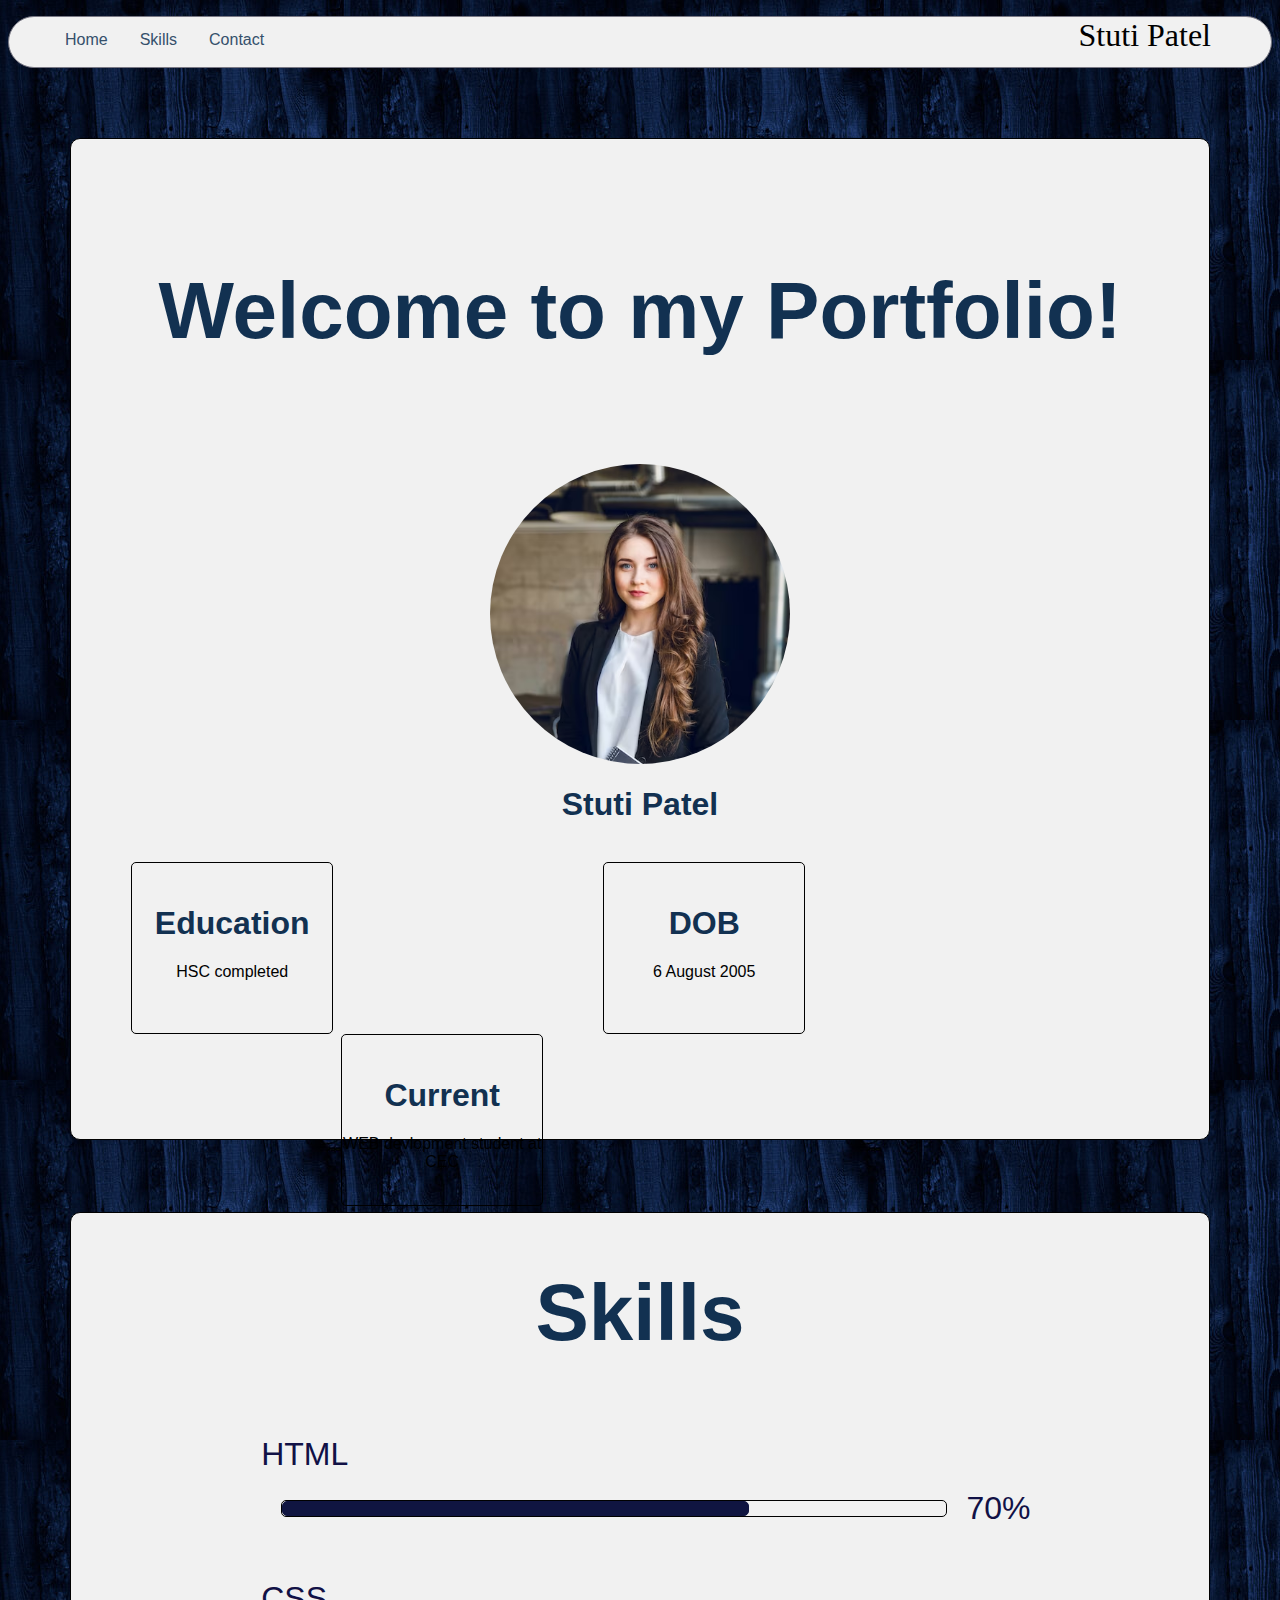
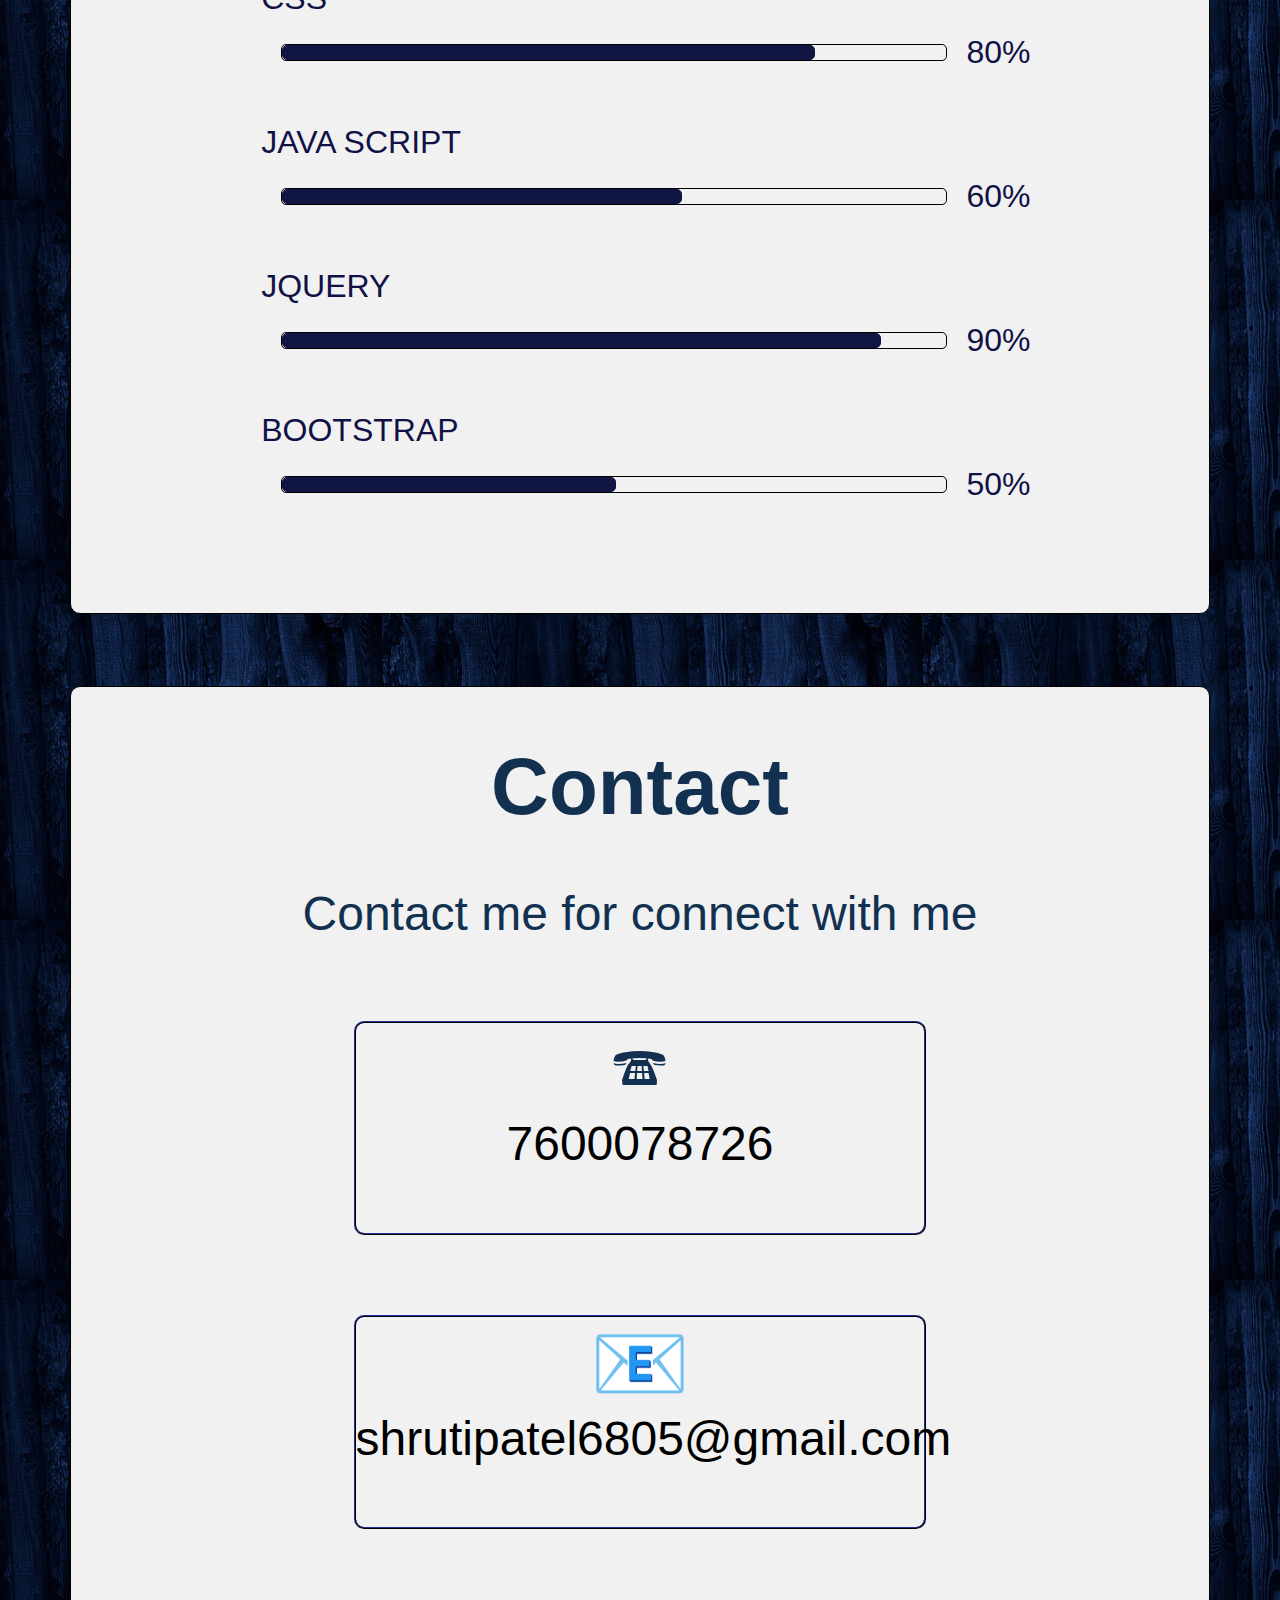
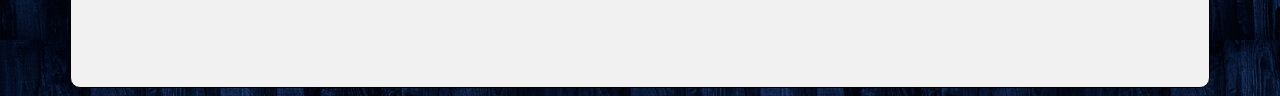
==== index.html @ c7aacfe0 "change" ====
<!DOCTYPE html>
<html lang="en">

<head>
    <meta charset="UTF-8">
    <meta name="viewport" content="width=device-width, initial-scale=1.0">
    <title>Portfolio</title>
    <link rel="stylesheet" href="stylep.css">
    <link rel="stylesheet" href="https://cdnjs.cloudflare.com/ajax/libs/font-awesome/4.7.0/css/font-awesome.min.css">
    <link rel="stylesheet" href="https://fonts.google.com">
    <script src="jquery-3.7.1.min.js"></script>

</head>

<body>

    <header>
        <nav class="nav">
            <ul>
                <li><a href="#Home">Home</a></li>
                <li><a href="#skill">Skills</a></li>
                <li><a href="#contact">Contact </a></li>
                <span>Stuti Patel</span>
            </ul>

        </nav>
    </header> <br><br><br>
    <main>
        <center>
            <div class="t" id="Home"> <br><br><br><br>

                <h1 style="font-size: 5rem;"> Welcome to my Portfolio!</h1> <br><br><br>
                <center>
                    <div class="img">
                        <!-- <img src="img.avif" alt="" height="300px" width="300px"> -->
                    </div>
                </center>
                <h1 href="#h" class="h">
                    <b style="color: rgb(18, 49, 81);"> Stuti Patel</b>
                </h1> <br>
                <div class="row">
                    <center>
                        <div class="col" style="margin-left: 60px;">
                            <h1> Education </h1>
                            <p> HSC completed</p>
                        </div>
                        <div class="col">
                            <h1> DOB </h1>
                            <p> 6 August 2005</p>
                        </div>
                        <div class="col">
                            <h1> Current </h1>
                            <p> WEB devlopment student at CEC</p>
                        </div>
                    </center>
                </div>
            </div> <br><br><br><br>
            <div class="t" id="skill">

                <h1 style="font-size: 5rem;" href="">Skills</h1> <br>

                <section>


                    <ul class="skill">
                        <center>

                            <span id="">HTML</span> <br> <br><br>

                            <div class="outer">

                                <div class="inner" style="width: 70%;">
                                </div>

                            </div>

                            <span>70%</span> <br><br><br><br><br>

                            <span id="">CSS</span> <br> <br><br>

                            <div class="outer">

                                <div class="inner" style="width: 80%;">
                                </div>

                            </div>

                            <span>80%</span> <br><br><br><br><br>

                            <span id="">JAVA SCRIPT</span> <br> <br><br>

                            <div class="outer">

                                <div class="inner" style="width: 60%;">
                                </div>

                            </div>

                            <span>60%</span> <br><br><br><br><br>


                            <span id="">JQUERY</span> <br> <br><br>

                            <div class="outer">

                                <div class="inner" style="width: 90%;">
                                </div>

                            </div>

                            <span>90%</span> <br><br><br><br><br>


                            <span id="">BOOTSTRAP</span> <br> <br><br>

                            <div class="outer">

                                <div class="inner" style="width: 50%;">
                                </div>

                            </div>

                            <span>50%</span> <br><br><br><br><br>


                        </center>
                    </ul>

                    <!-- <div class="s" style="float: left; height: 500px; width: 500px; border: 1px solid black;    "></div> -->

                </section>

            </div><br><br><br><br>
            <div class="t" id="contact">

                <h1 style="font-size: 5rem;" id="#c">Contact </h1>

                <h1 style="font-size: 3rem; font-weight: lighter; font: optional;">Contact me for connect with me</h1>



                <div class="con">
                    <div id="e">
                        <span style="font-size: 5rem; color: rgb(18, 49, 81);"> &#128383; </span> <br>7600078726
                    </div>
                    <div id="e">
                        <span style="font-size: 5rem; color: rgb(18, 49, 81);">&#128231;</span>
                        <a href="mailto:shrutipatel6805@gmail.com"
                            style="text-decoration: none; color: black;">shrutipatel6805@gmail.com</a>
                    </div>

                </div>

            </div>
        </center>
    </main>

    <script>

        $(document).ready(function () {
            $(".con").click(function () {
                $("#e").css("background-color", "yellow");
            });
        });

    </script>
</body>

</html>
---- stylep.css ----
body {
    background-image: url("bgg.jpg");
    /* font-family: Verdana, Geneva, Tahoma, sans-serif; */
    /* font-family: fantasy; */
    font-family: Arial, Helvetica, sans-serif;

}

.nav ul {

    height: 50px;
    border: 1px solid #797884;
    border-radius: 30px;
    list-style-type: none;
    overflow: hidden;
    background-color: rgb(241, 241, 241);

}

.nav ul li {
    display: inline;
    float: left;
}

.nav ul li a {
    display: block;
    color: rgb(53, 80, 107);
    text-align: center;
    padding: 14px 16px;
    text-decoration: none;
}

header .nav ul span
{    
    float: right;
    font-size: 2rem;
    margin-right: 60px;
    /* font-family: cursive; */
    /* font-family: Impact, Haettenschweiler, 'Arial Narrow Bold', sans-serif; */
    font-family: "Dancing Script";
}

.nav ul li a:hover {

    background-color: rgb(18, 49, 81);
    color: rgb(255, 255, 255);
    height: fit-content;
    margin-top: 2px;
    border-radius: 30px;

}

main .t {
    height: 1000px;
    width: 90%;
    border: 1px solid;
    border-radius: 10px;
    background-color: rgb(241, 241, 241);
    /* background-image: url("tbg.jpg"); */
    background-repeat: no-repeat;
    background-size: cover;

}

/* Home Section  */

main div center .img {
    height: 300px;
    width: 300px;
    /* border: rgb(68, 59, 59) solid ; */
    border-radius: 150px;
    background-image: url("img.avif");
    background-size: cover;


}

main div center .img img {
    border-radius: 50%;
}

h1 {
    text-align: center;
    color: rgb(18, 49, 81);
}
 

center .t .row .col {
    float: left;
    height: 150px;
    width: 200px;
    padding-top: 20px;
    margin-left: 270px;
    border: 1px solid black;
    border-radius: 5px;


}

/* Skills Section */

main center .t .skill
{
    margin-left: 150px;
}
main center .t .skill div {
    float: left;
    height: 500px;
    width: 500px;
    border: 1px solid black;
}

main center .t .skill center span {
    float: left;
    color: rgb(17, 17, 70);
    font-size: 2rem;
    margin-top: -10px;
  

}

main center .t .skill center .outer {
    height: 15px;
    width: 70%;
    border: 0.1px solid black;
    border-radius: 5px;
    margin-left: 20px;
    margin-right: 20px;
}

main center .t .skill center .outer .inner {
    height: 13px;
    width: 30%;
    border: 0.1px solid rgb(16, 21, 65);
    border-radius: 5px;
    background-color: rgb(16, 21, 65);
}
/* for contact us page  */
main center .t .con div {
    height: 200px;
    width: 50%;
    border: 2px ridge  rgb(16, 21, 65);
    border-radius: 10px;
    margin-top: 80px;
    font-size: 3rem;
    padding-bottom: 10px;
}

main center .t .con div span {
    margin: 10px;
}
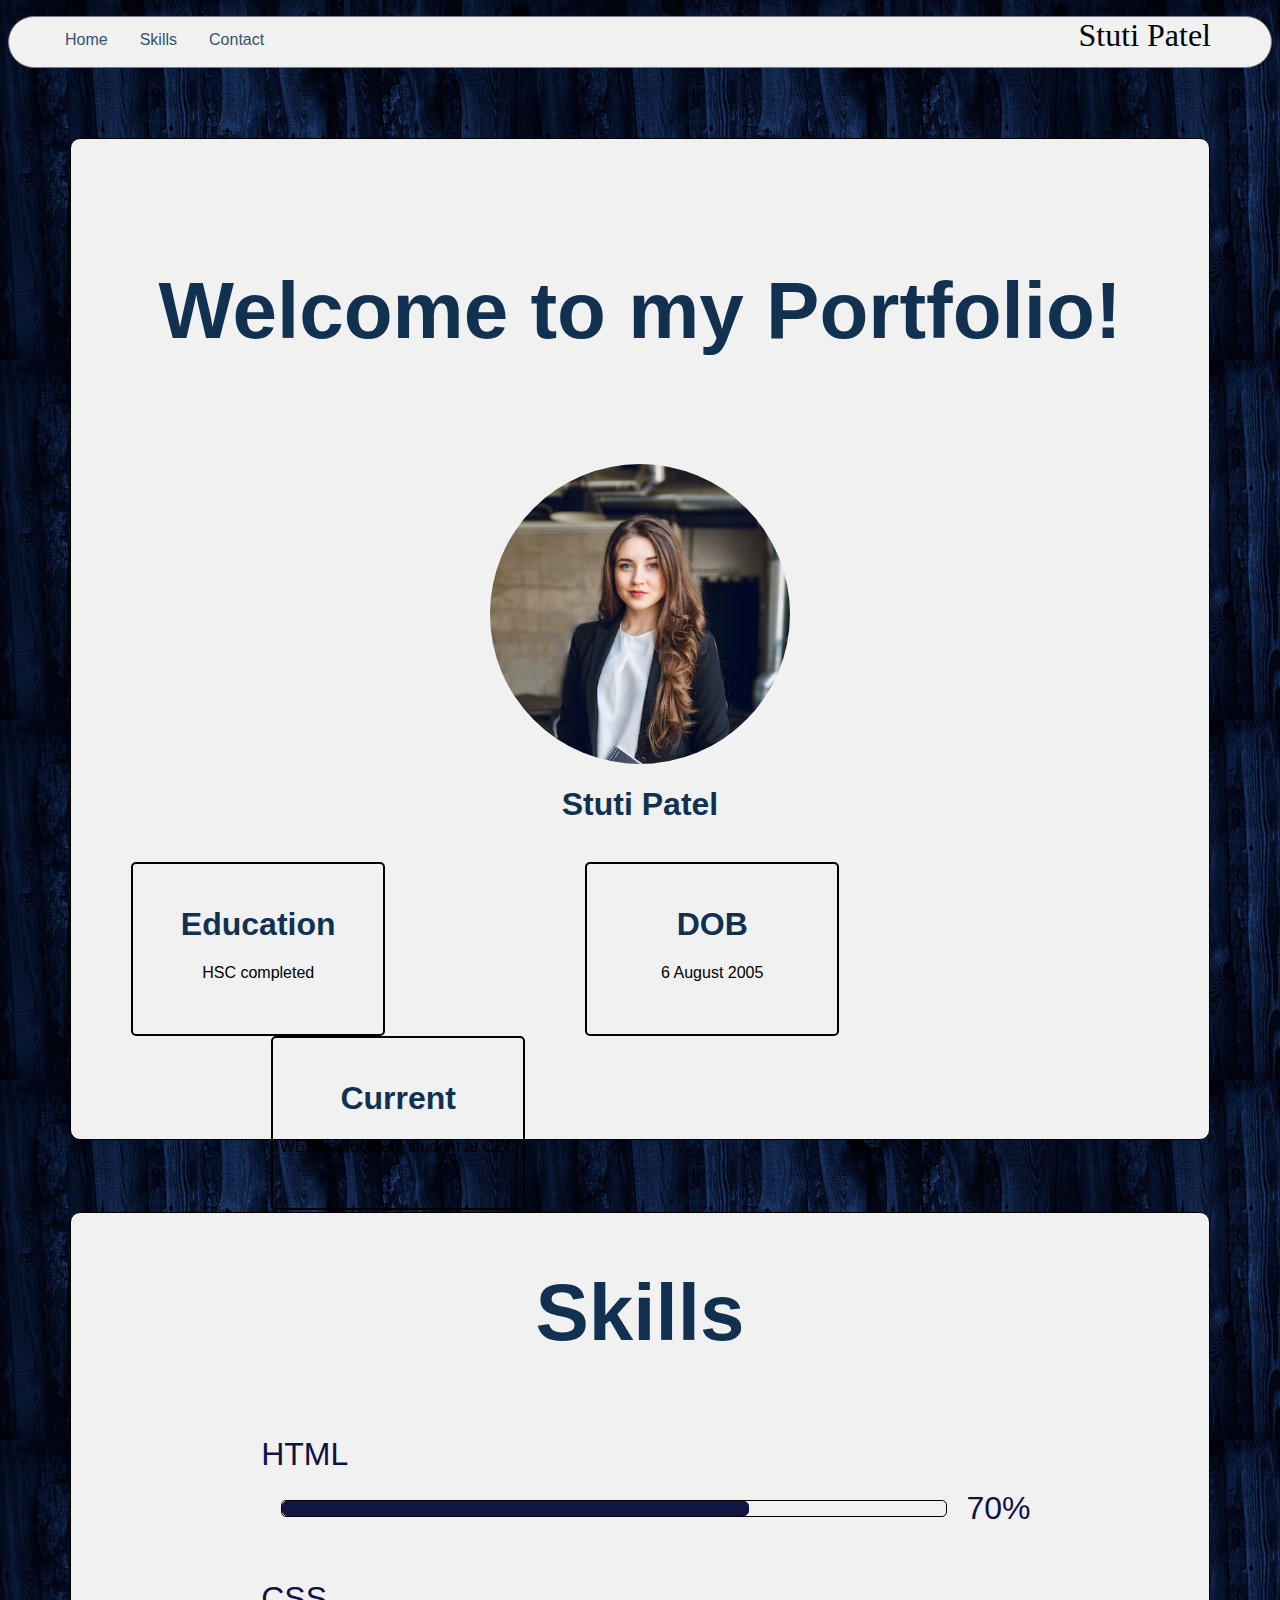
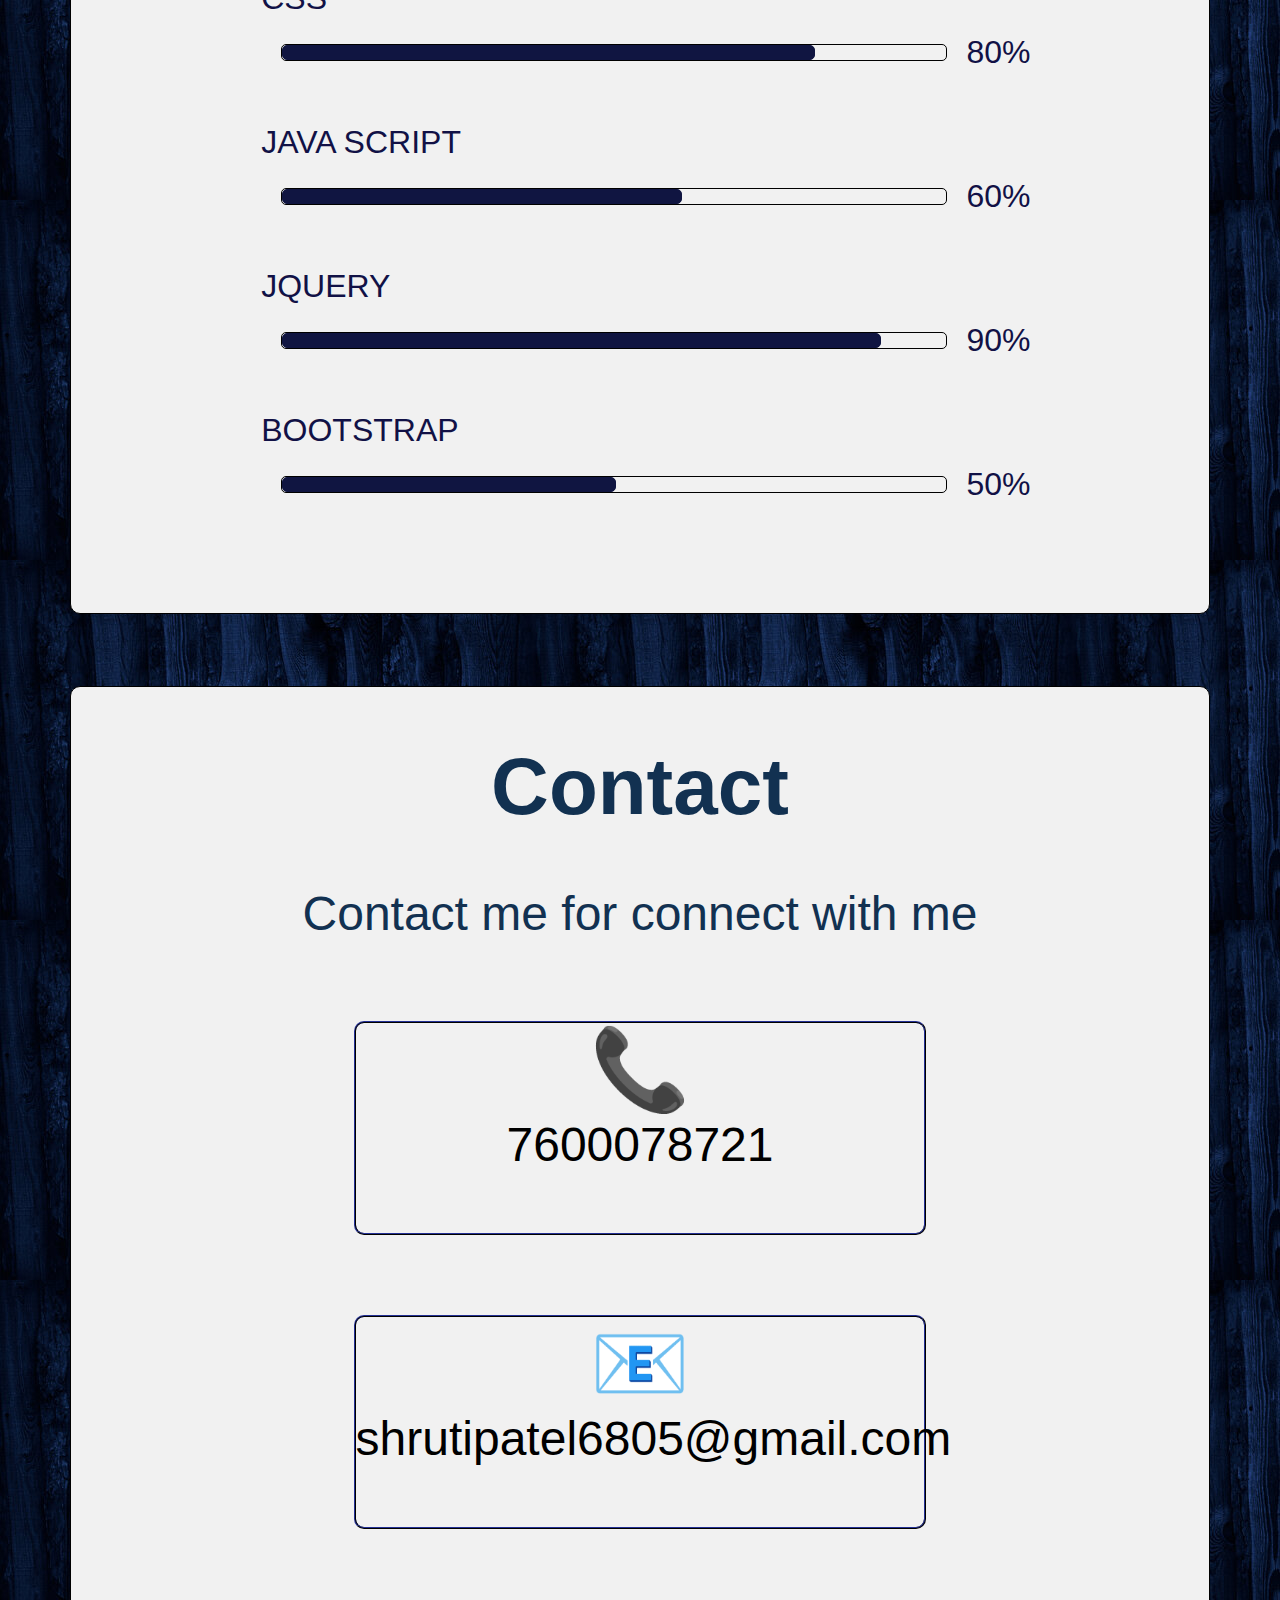
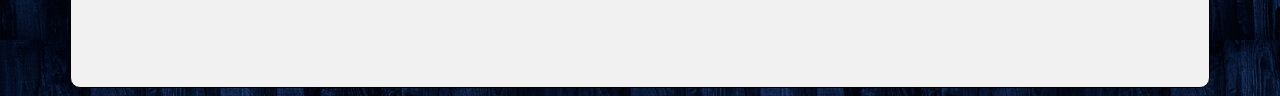
==== commit 0ade763b: "updated" ====
--- a/index.html
+++ b/index.html
@@ -124,6 +124,7 @@
 
 
                         </center>
+
                     </ul>
 
                     <!-- <div class="s" style="float: left; height: 500px; width: 500px; border: 1px solid black;    "></div> -->
@@ -131,6 +132,7 @@
                 </section>
 
             </div><br><br><br><br>
+
             <div class="t" id="contact">
 
                 <h1 style="font-size: 5rem;" id="#c">Contact </h1>
@@ -141,12 +143,11 @@
 
                 <div class="con">
                     <div id="e">
-                        <span style="font-size: 5rem; color: rgb(18, 49, 81);"> &#128383; </span> <br>7600078726
+                        <span style="font-size: 5rem; color: rgb(18, 49, 81);"> &#128222;</span><br><a href="tel:+91">7600078721</a>
                     </div>
                     <div id="e">
                         <span style="font-size: 5rem; color: rgb(18, 49, 81);">&#128231;</span>
-                        <a href="mailto:shrutipatel6805@gmail.com"
-                            style="text-decoration: none; color: black;">shrutipatel6805@gmail.com</a>
+                        <a href="mailto:shrutipatel6805@gmail.com">shrutipatel6805@gmail.com</a>
                     </div>
 
                 </div>
--- a/stylep.css
+++ b/stylep.css
@@ -1,7 +1,5 @@
 body {
     background-image: url("bgg.jpg");
-    /* font-family: Verdana, Geneva, Tahoma, sans-serif; */
-    /* font-family: fantasy; */
     font-family: Arial, Helvetica, sans-serif;
 
 }
@@ -30,13 +28,10 @@
     text-decoration: none;
 }
 
-header .nav ul span
-{    
+header .nav ul span {
     float: right;
     font-size: 2rem;
     margin-right: 60px;
-    /* font-family: cursive; */
-    /* font-family: Impact, Haettenschweiler, 'Arial Narrow Bold', sans-serif; */
     font-family: "Dancing Script";
 }
 
@@ -56,7 +51,6 @@
     border: 1px solid;
     border-radius: 10px;
     background-color: rgb(241, 241, 241);
-    /* background-image: url("tbg.jpg"); */
     background-repeat: no-repeat;
     background-size: cover;
 
@@ -67,7 +61,6 @@
 main div center .img {
     height: 300px;
     width: 300px;
-    /* border: rgb(68, 59, 59) solid ; */
     border-radius: 150px;
     background-image: url("img.avif");
     background-size: cover;
@@ -83,26 +76,24 @@
     text-align: center;
     color: rgb(18, 49, 81);
 }
- 
+
 
 center .t .row .col {
     float: left;
     height: 150px;
-    width: 200px;
+    width: 250px;
     padding-top: 20px;
-    margin-left: 270px;
-    border: 1px solid black;
+    margin-left: 200px;
+    border: 2px solid black;
     border-radius: 5px;
-
-
 }
 
 /* Skills Section */
 
-main center .t .skill
-{
+main center .t .skill {
     margin-left: 150px;
 }
+
 main center .t .skill div {
     float: left;
     height: 500px;
@@ -115,7 +106,7 @@
     color: rgb(17, 17, 70);
     font-size: 2rem;
     margin-top: -10px;
-  
+
 
 }
 
@@ -135,17 +126,33 @@
     border-radius: 5px;
     background-color: rgb(16, 21, 65);
 }
+
 /* for contact us page  */
 main center .t .con div {
     height: 200px;
     width: 50%;
-    border: 2px ridge  rgb(16, 21, 65);
+    border: 2px ridge rgb(16, 21, 65);
     border-radius: 10px;
     margin-top: 80px;
     font-size: 3rem;
     padding-bottom: 10px;
 }
 
+main center .t .con div:hover {
+    background-color: rgb(124, 124, 130);
+}
+
+
 main center .t .con div span {
     margin: 10px;
+}
+
+main center .t .con div a{
+    text-decoration: none;
+    color: black;
+}
+
+main center .t .con div a:hover{
+    color: rgb(24, 81, 137);
+    
 }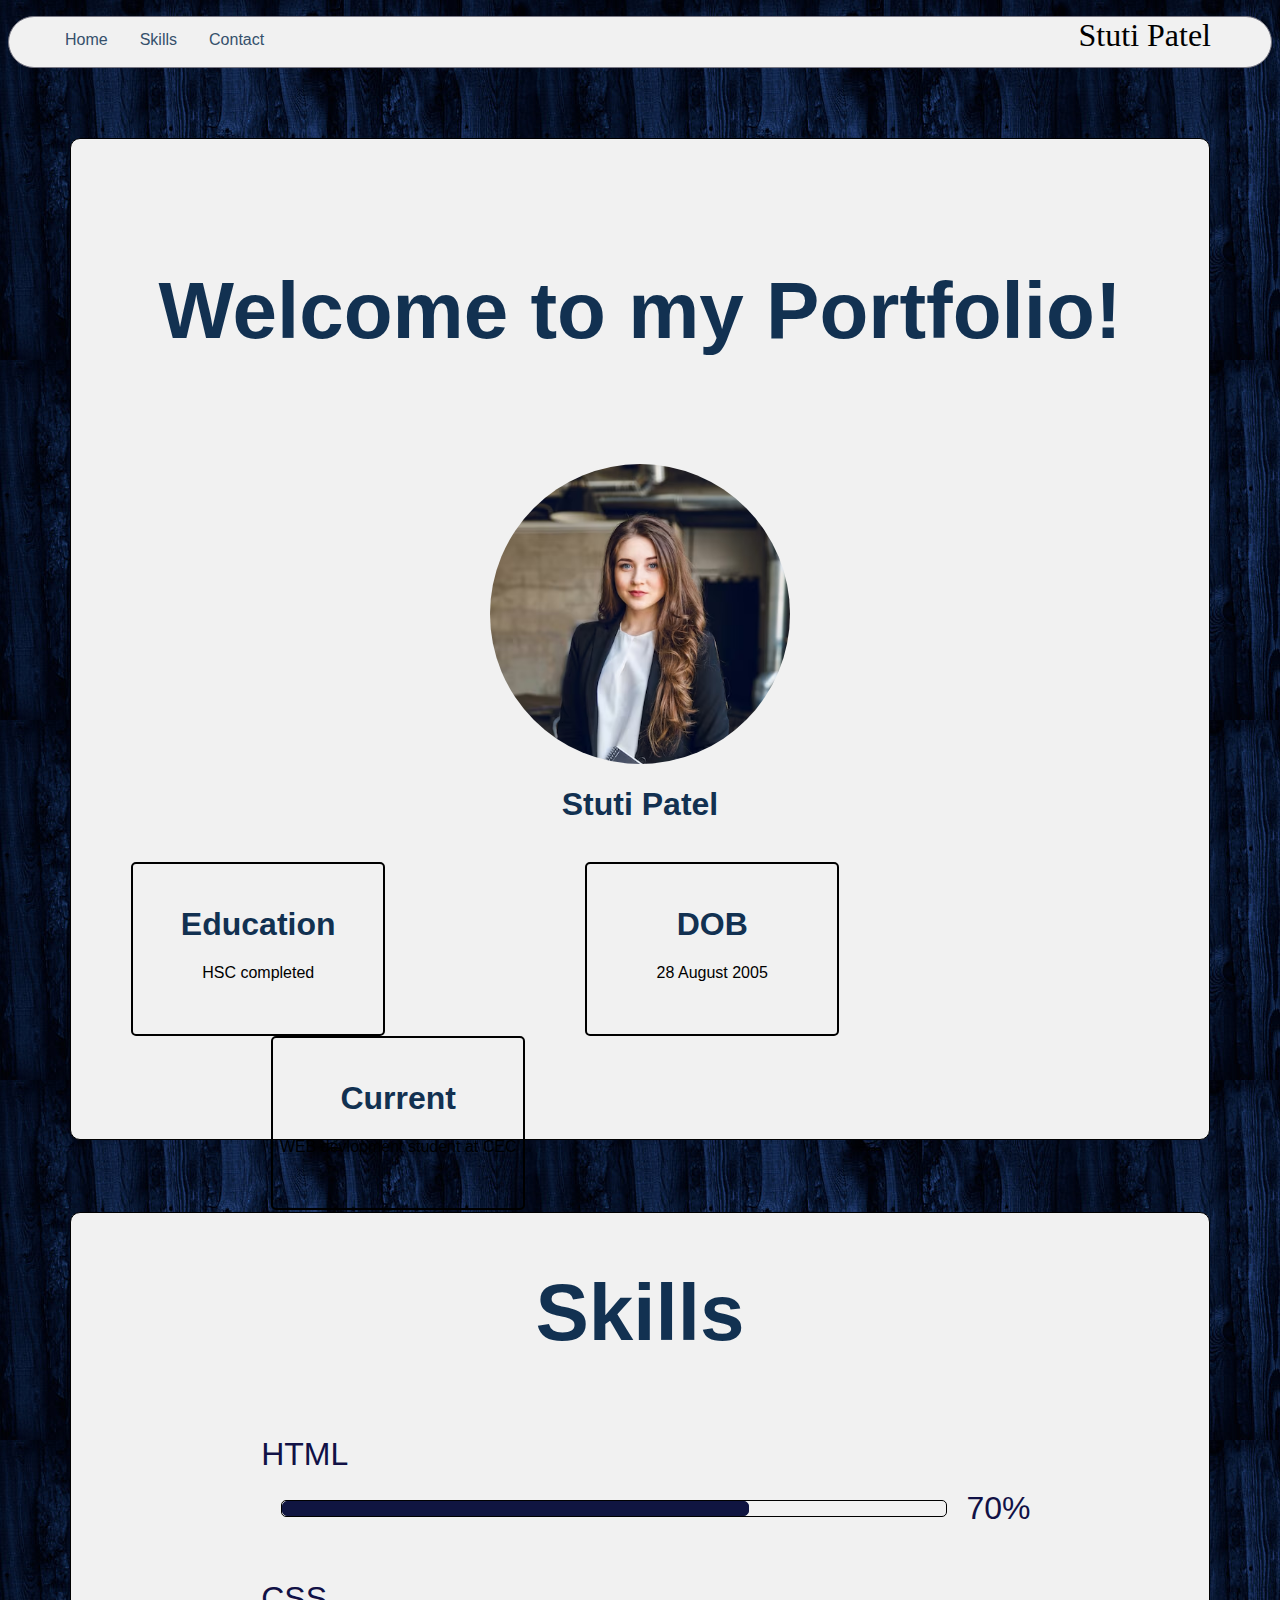
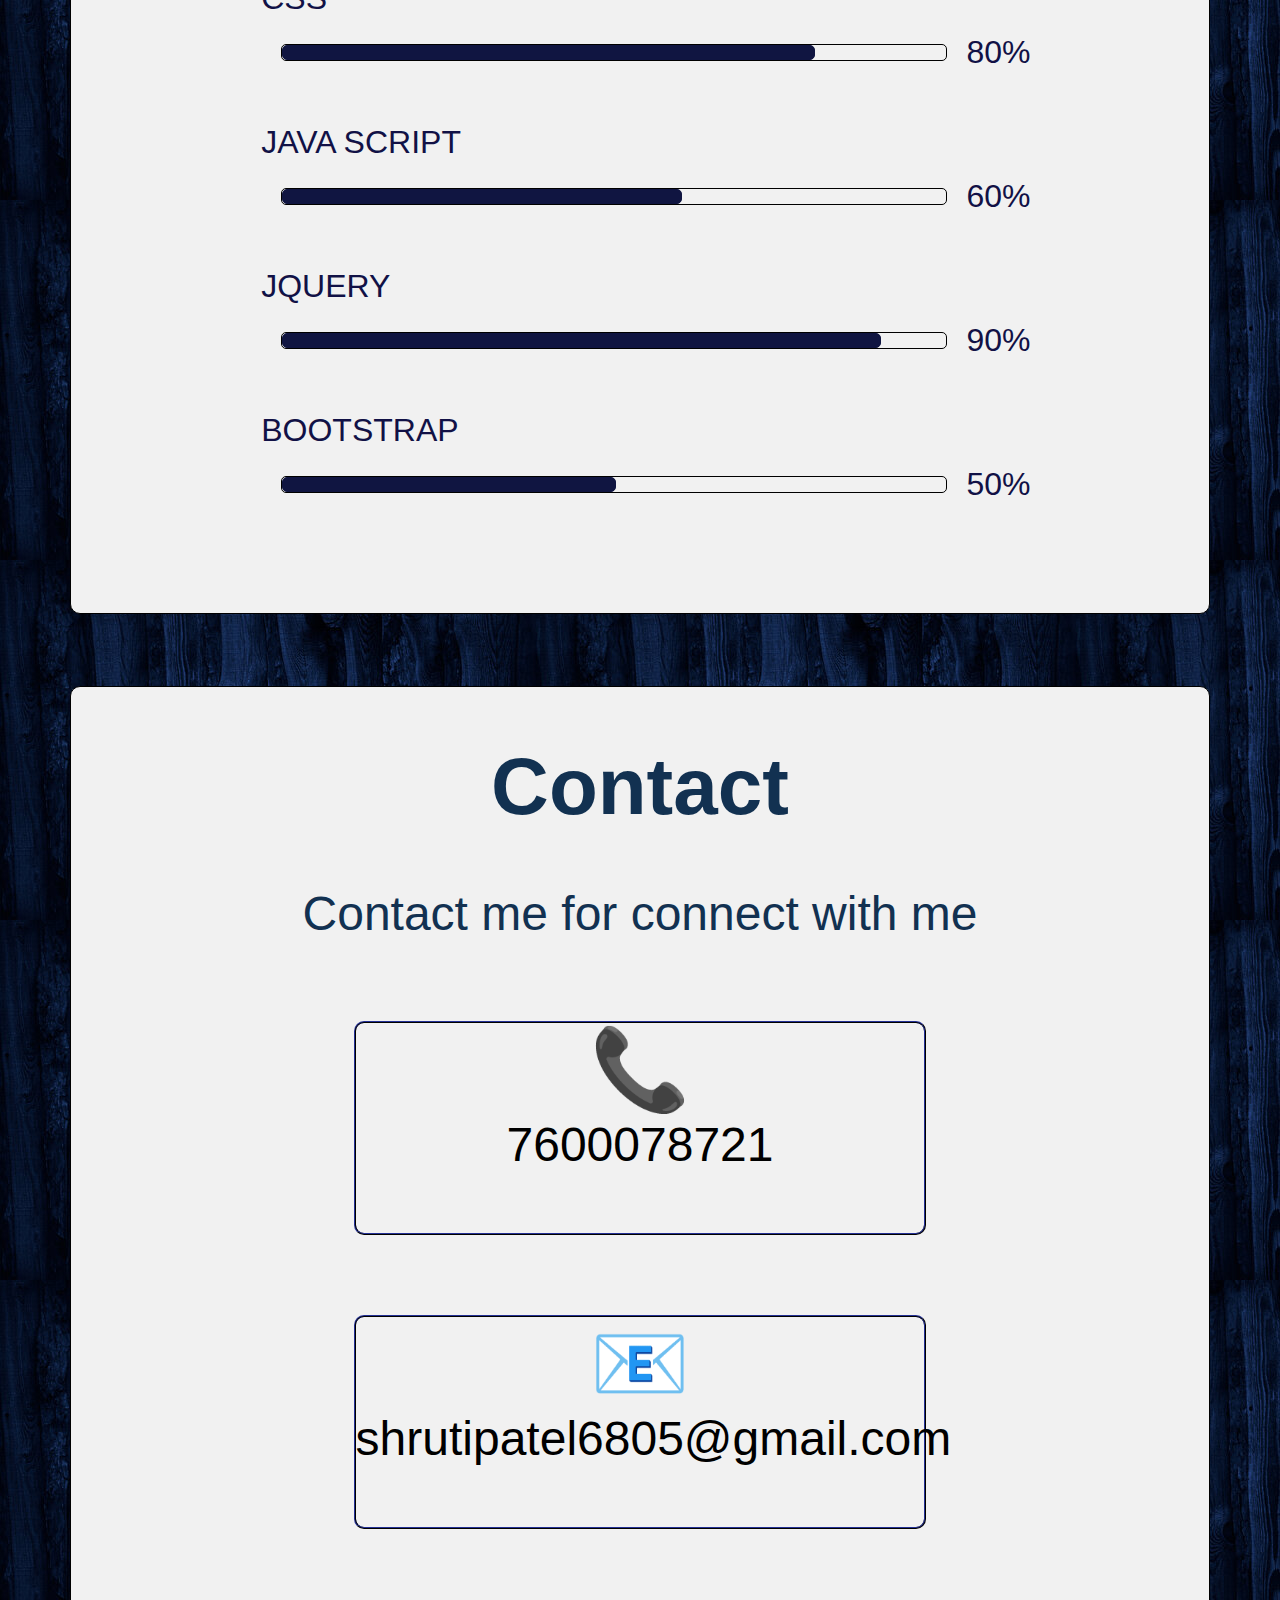
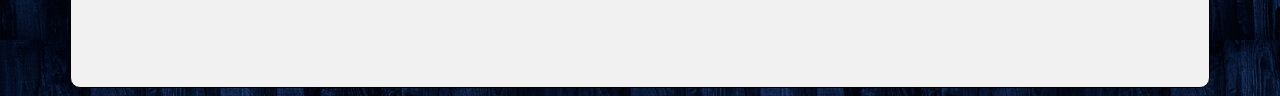
==== commit adfc19ef: "f" ====
--- a/index.html
+++ b/index.html
@@ -46,7 +46,7 @@
                         </div>
                         <div class="col">
                             <h1> DOB </h1>
-                            <p> 6 August 2005</p>
+                            <p> 28 August 2005</p>
                         </div>
                         <div class="col">
                             <h1> Current </h1>
